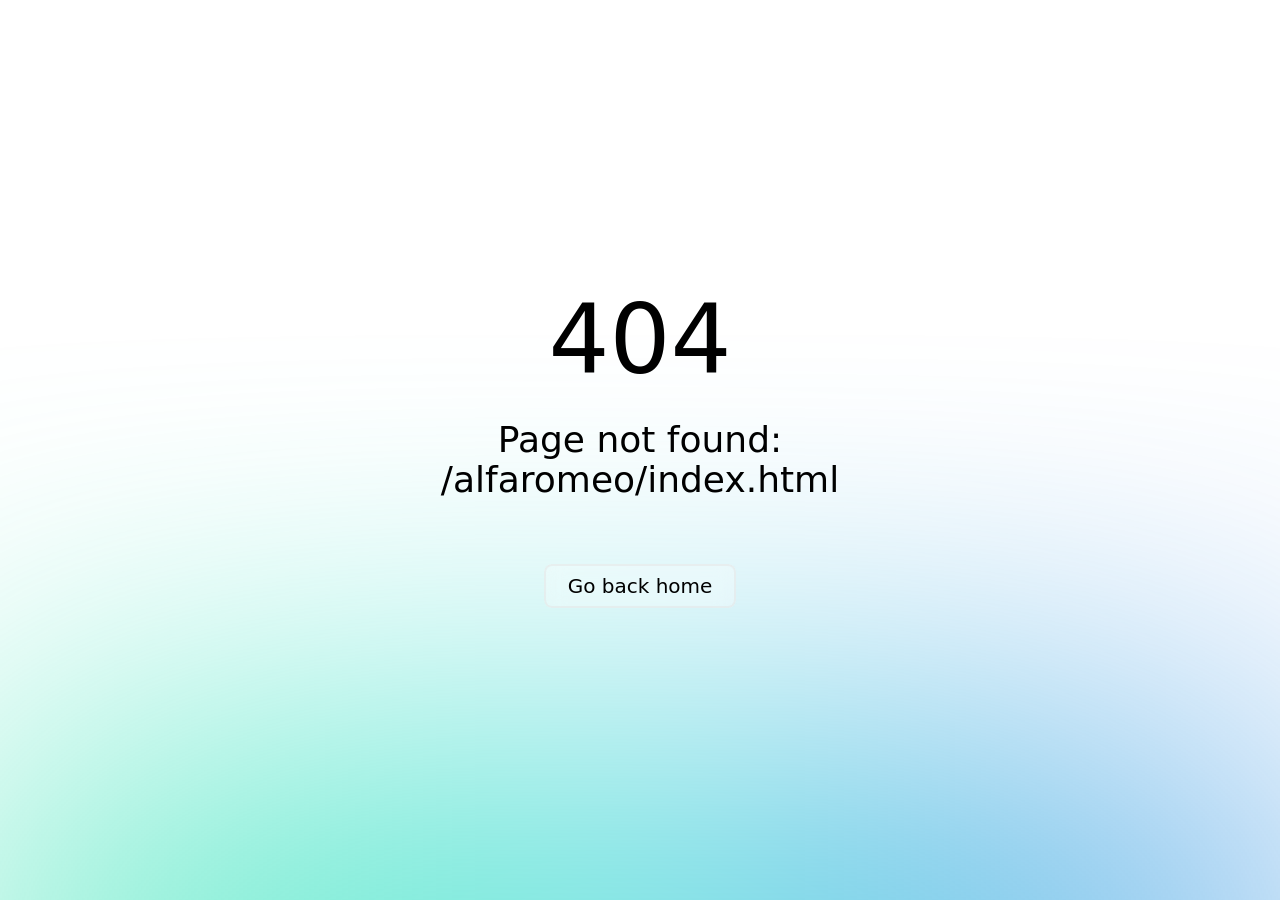
==== alfaromeo/index.html @ c538a5cf "Deploy Hangnama Car Nuxt to GitHub Pages" ====
<!DOCTYPE html><html><head><meta charset="utf-8">
<meta name="viewport" content="width=device-width, initial-scale=1">
<link rel="stylesheet" href="https://cdn.jsdelivr.net/npm/bootstrap@5.3.3/dist/css/bootstrap.min.css" integrity="sha384-QWTKZyjpPEjISv5WaRU9OFeRpok6YctnYmDr5pNlyT2bRjXh0JMhjY6hW+ALEwIH" crossorigin="anonymous">
<link rel="stylesheet" href="https://cdn.jsdelivr.net/npm/bootstrap-icons@1.11.3/font/bootstrap-icons.min.css">
<link rel="stylesheet" href="/_nuxt/entry.CYiP41U4.css" crossorigin>
<link rel="modulepreload" as="script" crossorigin href="/_nuxt/DBYtPxI-.js">
<script type="module" src="/_nuxt/DBYtPxI-.js" crossorigin></script>
<link rel="prefetch" as="style" crossorigin href="/_nuxt/error-404.DL_4WIao.css">
<link rel="prefetch" as="script" crossorigin href="/_nuxt/Bd-6T-sw.js">
<link rel="prefetch" as="script" crossorigin href="/_nuxt/Dx-Yxkcv.js">
<link rel="prefetch" as="style" crossorigin href="/_nuxt/error-500.I1Dtv2V5.css">
<link rel="prefetch" as="script" crossorigin href="/_nuxt/BzPZP6dp.js"></head><body><div id="__nuxt"></div><div id="teleports"></div><script>window.__NUXT__={};window.__NUXT__.config={public:{},app:{baseURL:"/",buildId:"4bd6d272-e607-4526-b167-729cb50c8083",buildAssetsDir:"/_nuxt/",cdnURL:""}}</script>
<script src="https://cdn.jsdelivr.net/npm/bootstrap@5.3.3/dist/js/bootstrap.bundle.min.js" integrity="sha384-YvpcrYf0tY3lHB60NNkmXc5s9fDVZLESaAA55NDzOxhy9GkcIdslK1eN7N6jIeHz" crossorigin="anonymous"></script>
<script type="application/json" data-nuxt-data="nuxt-app" data-ssr="false" id="__NUXT_DATA__">[{"prerenderedAt":1,"serverRendered":2},1791516139527,false]</script></body></html>
---- _nuxt/entry.CYiP41U4.css ----
*{box-sizing:border-box;margin:0;padding:0}body{background-color:#e3f2fd;font-family:Segoe UI,Tahoma,Geneva,Verdana,sans-serif}.navbar{background-color:#f6f1f1}.nav-link{color:#000;font-weight:600;margin-left:10px;margin-right:10px;text-transform:uppercase}.nav-link.active,.nav-link:hover{color:#19a7ce}.search{border:2px solid #19a7ce;border-radius:60px;height:40px;outline:none;padding-left:15px;width:160px}.btn0{background:#19a7ce;border:none;height:40px;padding:0 20px}.btn0,.btn1{border-radius:60px;color:#fff;font-weight:700}.btn1{background-color:#146c94;border:none;height:45px;width:200px}.btn1:hover{background-color:#19a7ce;color:#fff;transition:.5s}.news{background-color:#f6f1f1;color:#000}.news input{background:#000;border:2px solid #fff;border-radius:4px;color:#fff;height:45px;padding-left:15px;width:50%}.btn2{background:#f6f1f1;border:2px solid #000;cursor:pointer;font-weight:600;height:45px;width:100px}
---- _nuxt/error-404.DL_4WIao.css ----
.spotlight[data-v-1bd9e11a]{background:linear-gradient(45deg,#00dc82,#36e4da 50%,#0047e1);bottom:-30vh;filter:blur(20vh);height:40vh}.gradient-border[data-v-1bd9e11a]{-webkit-backdrop-filter:blur(10px);backdrop-filter:blur(10px);border-radius:.5rem;position:relative}@media(prefers-color-scheme:light){.gradient-border[data-v-1bd9e11a]{background-color:#ffffff4d}.gradient-border[data-v-1bd9e11a]:before{background:linear-gradient(90deg,#e2e2e2,#e2e2e2 25%,#00dc82,#36e4da 75%,#0047e1)}}@media(prefers-color-scheme:dark){.gradient-border[data-v-1bd9e11a]{background-color:#1414144d}.gradient-border[data-v-1bd9e11a]:before{background:linear-gradient(90deg,#303030,#303030 25%,#00dc82,#36e4da 75%,#0047e1)}}.gradient-border[data-v-1bd9e11a]:before{background-size:400% auto;border-radius:.5rem;content:"";inset:0;-webkit-mask:linear-gradient(#fff 0 0) content-box,linear-gradient(#fff 0 0);mask:linear-gradient(#fff 0 0) content-box,linear-gradient(#fff 0 0);-webkit-mask-composite:xor;mask-composite:exclude;opacity:.5;padding:2px;position:absolute;transition:background-position .3s ease-in-out,opacity .2s ease-in-out;width:100%}.gradient-border[data-v-1bd9e11a]:hover:before{background-position:-50% 0;opacity:1}.fixed[data-v-1bd9e11a]{position:fixed}.left-0[data-v-1bd9e11a]{left:0}.right-0[data-v-1bd9e11a]{right:0}.z-10[data-v-1bd9e11a]{z-index:10}.z-20[data-v-1bd9e11a]{z-index:20}.grid[data-v-1bd9e11a]{display:grid}.mb-16[data-v-1bd9e11a]{margin-bottom:4rem}.mb-8[data-v-1bd9e11a]{margin-bottom:2rem}.max-w-520px[data-v-1bd9e11a]{max-width:520px}.min-h-screen[data-v-1bd9e11a]{min-height:100vh}.w-full[data-v-1bd9e11a]{width:100%}.flex[data-v-1bd9e11a]{display:flex}.cursor-pointer[data-v-1bd9e11a]{cursor:pointer}.place-content-center[data-v-1bd9e11a]{place-content:center}.items-center[data-v-1bd9e11a]{align-items:center}.justify-center[data-v-1bd9e11a]{justify-content:center}.overflow-hidden[data-v-1bd9e11a]{overflow:hidden}.bg-white[data-v-1bd9e11a]{--un-bg-opacity:1;background-color:rgb(255 255 255/var(--un-bg-opacity))}.px-4[data-v-1bd9e11a]{padding-left:1rem;padding-right:1rem}.px-8[data-v-1bd9e11a]{padding-left:2rem;padding-right:2rem}.py-2[data-v-1bd9e11a]{padding-bottom:.5rem;padding-top:.5rem}.text-center[data-v-1bd9e11a]{text-align:center}.text-8xl[data-v-1bd9e11a]{font-size:6rem;line-height:1}.text-xl[data-v-1bd9e11a]{font-size:1.25rem;line-height:1.75rem}.text-black[data-v-1bd9e11a]{--un-text-opacity:1;color:rgb(0 0 0/var(--un-text-opacity))}.font-light[data-v-1bd9e11a]{font-weight:300}.font-medium[data-v-1bd9e11a]{font-weight:500}.leading-tight[data-v-1bd9e11a]{line-height:1.25}.font-sans[data-v-1bd9e11a]{font-family:ui-sans-serif,system-ui,-apple-system,BlinkMacSystemFont,Segoe UI,Roboto,Helvetica Neue,Arial,Noto Sans,sans-serif,Apple Color Emoji,Segoe UI Emoji,Segoe UI Symbol,Noto Color Emoji}.antialiased[data-v-1bd9e11a]{-webkit-font-smoothing:antialiased;-moz-osx-font-smoothing:grayscale}@media(prefers-color-scheme:dark){.dark\:bg-black[data-v-1bd9e11a]{--un-bg-opacity:1;background-color:rgb(0 0 0/var(--un-bg-opacity))}.dark\:text-white[data-v-1bd9e11a]{--un-text-opacity:1;color:rgb(255 255 255/var(--un-text-opacity))}}@media(min-width:640px){.sm\:px-0[data-v-1bd9e11a]{padding-left:0;padding-right:0}.sm\:px-6[data-v-1bd9e11a]{padding-left:1.5rem;padding-right:1.5rem}.sm\:py-3[data-v-1bd9e11a]{padding-bottom:.75rem;padding-top:.75rem}.sm\:text-4xl[data-v-1bd9e11a]{font-size:2.25rem;line-height:2.5rem}.sm\:text-xl[data-v-1bd9e11a]{font-size:1.25rem;line-height:1.75rem}}
---- _nuxt/error-500.I1Dtv2V5.css ----
.spotlight[data-v-a01dd0ba]{background:linear-gradient(45deg,#00dc82,#36e4da 50%,#0047e1);filter:blur(20vh)}.fixed[data-v-a01dd0ba]{position:fixed}.-bottom-1\/2[data-v-a01dd0ba]{bottom:-50%}.left-0[data-v-a01dd0ba]{left:0}.right-0[data-v-a01dd0ba]{right:0}.grid[data-v-a01dd0ba]{display:grid}.mb-16[data-v-a01dd0ba]{margin-bottom:4rem}.mb-8[data-v-a01dd0ba]{margin-bottom:2rem}.h-1\/2[data-v-a01dd0ba]{height:50%}.max-w-520px[data-v-a01dd0ba]{max-width:520px}.min-h-screen[data-v-a01dd0ba]{min-height:100vh}.place-content-center[data-v-a01dd0ba]{place-content:center}.overflow-hidden[data-v-a01dd0ba]{overflow:hidden}.bg-white[data-v-a01dd0ba]{--un-bg-opacity:1;background-color:rgb(255 255 255/var(--un-bg-opacity))}.px-8[data-v-a01dd0ba]{padding-left:2rem;padding-right:2rem}.text-center[data-v-a01dd0ba]{text-align:center}.text-8xl[data-v-a01dd0ba]{font-size:6rem;line-height:1}.text-xl[data-v-a01dd0ba]{font-size:1.25rem;line-height:1.75rem}.text-black[data-v-a01dd0ba]{--un-text-opacity:1;color:rgb(0 0 0/var(--un-text-opacity))}.font-light[data-v-a01dd0ba]{font-weight:300}.font-medium[data-v-a01dd0ba]{font-weight:500}.leading-tight[data-v-a01dd0ba]{line-height:1.25}.font-sans[data-v-a01dd0ba]{font-family:ui-sans-serif,system-ui,-apple-system,BlinkMacSystemFont,Segoe UI,Roboto,Helvetica Neue,Arial,Noto Sans,sans-serif,Apple Color Emoji,Segoe UI Emoji,Segoe UI Symbol,Noto Color Emoji}.antialiased[data-v-a01dd0ba]{-webkit-font-smoothing:antialiased;-moz-osx-font-smoothing:grayscale}@media(prefers-color-scheme:dark){.dark\:bg-black[data-v-a01dd0ba]{--un-bg-opacity:1;background-color:rgb(0 0 0/var(--un-bg-opacity))}.dark\:text-white[data-v-a01dd0ba]{--un-text-opacity:1;color:rgb(255 255 255/var(--un-text-opacity))}}@media(min-width:640px){.sm\:px-0[data-v-a01dd0ba]{padding-left:0;padding-right:0}.sm\:text-4xl[data-v-a01dd0ba]{font-size:2.25rem;line-height:2.5rem}}
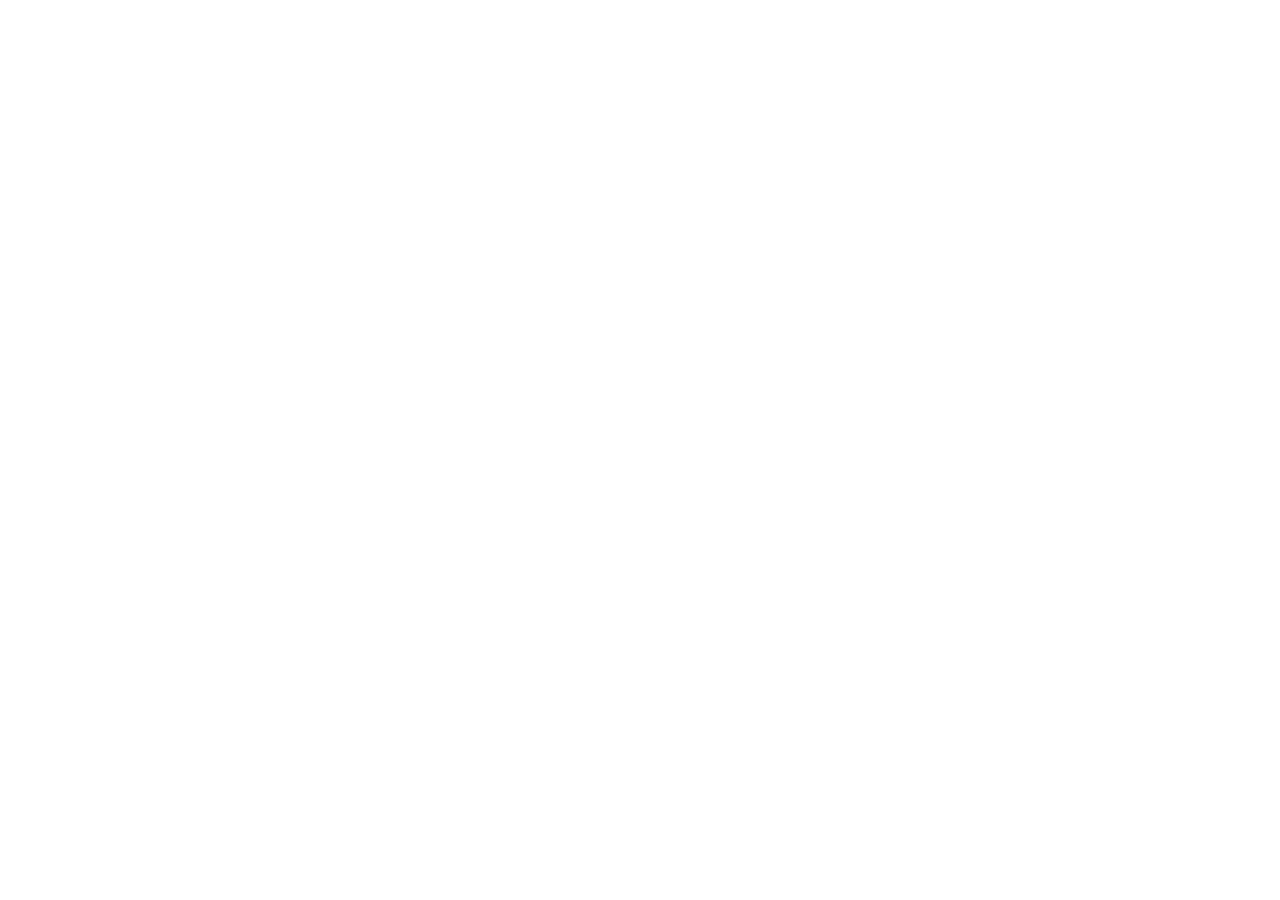
==== commit 37762819: "Fix baseURL for GitHub project pages deployment" ====
--- a/alfaromeo/index.html
+++ b/alfaromeo/index.html
@@ -2,13 +2,13 @@
 <meta name="viewport" content="width=device-width, initial-scale=1">
 <link rel="stylesheet" href="https://cdn.jsdelivr.net/npm/bootstrap@5.3.3/dist/css/bootstrap.min.css" integrity="sha384-QWTKZyjpPEjISv5WaRU9OFeRpok6YctnYmDr5pNlyT2bRjXh0JMhjY6hW+ALEwIH" crossorigin="anonymous">
 <link rel="stylesheet" href="https://cdn.jsdelivr.net/npm/bootstrap-icons@1.11.3/font/bootstrap-icons.min.css">
-<link rel="stylesheet" href="/_nuxt/entry.CYiP41U4.css" crossorigin>
-<link rel="modulepreload" as="script" crossorigin href="/_nuxt/DBYtPxI-.js">
-<script type="module" src="/_nuxt/DBYtPxI-.js" crossorigin></script>
-<link rel="prefetch" as="style" crossorigin href="/_nuxt/error-404.DL_4WIao.css">
-<link rel="prefetch" as="script" crossorigin href="/_nuxt/Bd-6T-sw.js">
-<link rel="prefetch" as="script" crossorigin href="/_nuxt/Dx-Yxkcv.js">
-<link rel="prefetch" as="style" crossorigin href="/_nuxt/error-500.I1Dtv2V5.css">
-<link rel="prefetch" as="script" crossorigin href="/_nuxt/BzPZP6dp.js"></head><body><div id="__nuxt"></div><div id="teleports"></div><script>window.__NUXT__={};window.__NUXT__.config={public:{},app:{baseURL:"/",buildId:"4bd6d272-e607-4526-b167-729cb50c8083",buildAssetsDir:"/_nuxt/",cdnURL:""}}</script>
+<link rel="stylesheet" href="/hangnama.github.io/_nuxt/entry.CYiP41U4.css" crossorigin>
+<link rel="modulepreload" as="script" crossorigin href="/hangnama.github.io/_nuxt/DBYtPxI-.js">
+<script type="module" src="/hangnama.github.io/_nuxt/DBYtPxI-.js" crossorigin></script>
+<link rel="prefetch" as="style" crossorigin href="/hangnama.github.io/_nuxt/error-404.DL_4WIao.css">
+<link rel="prefetch" as="script" crossorigin href="/hangnama.github.io/_nuxt/Bd-6T-sw.js">
+<link rel="prefetch" as="script" crossorigin href="/hangnama.github.io/_nuxt/Dx-Yxkcv.js">
+<link rel="prefetch" as="style" crossorigin href="/hangnama.github.io/_nuxt/error-500.I1Dtv2V5.css">
+<link rel="prefetch" as="script" crossorigin href="/hangnama.github.io/_nuxt/BzPZP6dp.js"></head><body><div id="__nuxt"></div><div id="teleports"></div><script>window.__NUXT__={};window.__NUXT__.config={public:{},app:{baseURL:"/hangnama.github.io/",buildId:"3d05c4db-a1ef-4d0c-a33a-ae3453f51cdb",buildAssetsDir:"/_nuxt/",cdnURL:""}}</script>
 <script src="https://cdn.jsdelivr.net/npm/bootstrap@5.3.3/dist/js/bootstrap.bundle.min.js" integrity="sha384-YvpcrYf0tY3lHB60NNkmXc5s9fDVZLESaAA55NDzOxhy9GkcIdslK1eN7N6jIeHz" crossorigin="anonymous"></script>
-<script type="application/json" data-nuxt-data="nuxt-app" data-ssr="false" id="__NUXT_DATA__">[{"prerenderedAt":1,"serverRendered":2},1791516139527,false]</script></body></html>+<script type="application/json" data-nuxt-data="nuxt-app" data-ssr="false" id="__NUXT_DATA__">[{"prerenderedAt":1,"serverRendered":2},1791516756498,false]</script></body></html>
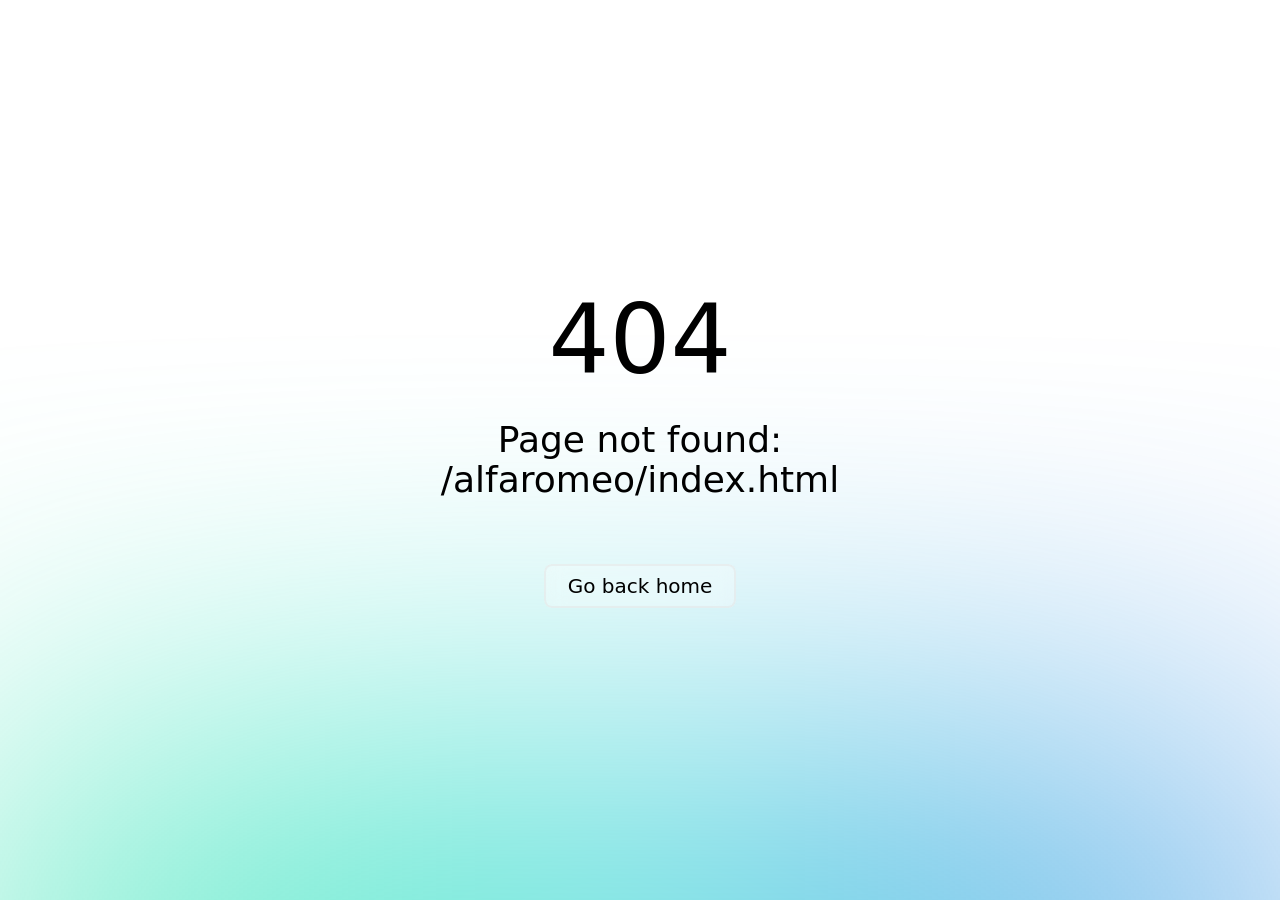
==== commit 3859f48f: "Fix blank screen with root baseURL and add nojekyll" ====
--- a/alfaromeo/index.html
+++ b/alfaromeo/index.html
@@ -2,13 +2,13 @@
 <meta name="viewport" content="width=device-width, initial-scale=1">
 <link rel="stylesheet" href="https://cdn.jsdelivr.net/npm/bootstrap@5.3.3/dist/css/bootstrap.min.css" integrity="sha384-QWTKZyjpPEjISv5WaRU9OFeRpok6YctnYmDr5pNlyT2bRjXh0JMhjY6hW+ALEwIH" crossorigin="anonymous">
 <link rel="stylesheet" href="https://cdn.jsdelivr.net/npm/bootstrap-icons@1.11.3/font/bootstrap-icons.min.css">
-<link rel="stylesheet" href="/hangnama.github.io/_nuxt/entry.CYiP41U4.css" crossorigin>
-<link rel="modulepreload" as="script" crossorigin href="/hangnama.github.io/_nuxt/DBYtPxI-.js">
-<script type="module" src="/hangnama.github.io/_nuxt/DBYtPxI-.js" crossorigin></script>
-<link rel="prefetch" as="style" crossorigin href="/hangnama.github.io/_nuxt/error-404.DL_4WIao.css">
-<link rel="prefetch" as="script" crossorigin href="/hangnama.github.io/_nuxt/Bd-6T-sw.js">
-<link rel="prefetch" as="script" crossorigin href="/hangnama.github.io/_nuxt/Dx-Yxkcv.js">
-<link rel="prefetch" as="style" crossorigin href="/hangnama.github.io/_nuxt/error-500.I1Dtv2V5.css">
-<link rel="prefetch" as="script" crossorigin href="/hangnama.github.io/_nuxt/BzPZP6dp.js"></head><body><div id="__nuxt"></div><div id="teleports"></div><script>window.__NUXT__={};window.__NUXT__.config={public:{},app:{baseURL:"/hangnama.github.io/",buildId:"3d05c4db-a1ef-4d0c-a33a-ae3453f51cdb",buildAssetsDir:"/_nuxt/",cdnURL:""}}</script>
+<link rel="stylesheet" href="/_nuxt/entry.CYiP41U4.css" crossorigin>
+<link rel="modulepreload" as="script" crossorigin href="/_nuxt/DBYtPxI-.js">
+<script type="module" src="/_nuxt/DBYtPxI-.js" crossorigin></script>
+<link rel="prefetch" as="style" crossorigin href="/_nuxt/error-404.DL_4WIao.css">
+<link rel="prefetch" as="script" crossorigin href="/_nuxt/Bd-6T-sw.js">
+<link rel="prefetch" as="script" crossorigin href="/_nuxt/Dx-Yxkcv.js">
+<link rel="prefetch" as="style" crossorigin href="/_nuxt/error-500.I1Dtv2V5.css">
+<link rel="prefetch" as="script" crossorigin href="/_nuxt/BzPZP6dp.js"></head><body><div id="__nuxt"></div><div id="teleports"></div><script>window.__NUXT__={};window.__NUXT__.config={public:{},app:{baseURL:"/",buildId:"5fddec61-83cf-455c-9e68-57acf85fe48a",buildAssetsDir:"/_nuxt/",cdnURL:""}}</script>
 <script src="https://cdn.jsdelivr.net/npm/bootstrap@5.3.3/dist/js/bootstrap.bundle.min.js" integrity="sha384-YvpcrYf0tY3lHB60NNkmXc5s9fDVZLESaAA55NDzOxhy9GkcIdslK1eN7N6jIeHz" crossorigin="anonymous"></script>
-<script type="application/json" data-nuxt-data="nuxt-app" data-ssr="false" id="__NUXT_DATA__">[{"prerenderedAt":1,"serverRendered":2},1791516756498,false]</script></body></html>+<script type="application/json" data-nuxt-data="nuxt-app" data-ssr="false" id="__NUXT_DATA__">[{"prerenderedAt":1,"serverRendered":2},1791517222505,false]</script></body></html>
--- a/_nuxt/entry.CYiP41U4.css
+++ b/_nuxt/entry.CYiP41U4.css
@@ -0,0 +1 @@
+*{box-sizing:border-box;margin:0;padding:0}body{background-color:#e3f2fd;font-family:Segoe UI,Tahoma,Geneva,Verdana,sans-serif}.navbar{background-color:#f6f1f1}.nav-link{color:#000;font-weight:600;margin-left:10px;margin-right:10px;text-transform:uppercase}.nav-link.active,.nav-link:hover{color:#19a7ce}.search{border:2px solid #19a7ce;border-radius:60px;height:40px;outline:none;padding-left:15px;width:160px}.btn0{background:#19a7ce;border:none;height:40px;padding:0 20px}.btn0,.btn1{border-radius:60px;color:#fff;font-weight:700}.btn1{background-color:#146c94;border:none;height:45px;width:200px}.btn1:hover{background-color:#19a7ce;color:#fff;transition:.5s}.news{background-color:#f6f1f1;color:#000}.news input{background:#000;border:2px solid #fff;border-radius:4px;color:#fff;height:45px;padding-left:15px;width:50%}.btn2{background:#f6f1f1;border:2px solid #000;cursor:pointer;font-weight:600;height:45px;width:100px}
--- a/_nuxt/error-404.DL_4WIao.css
+++ b/_nuxt/error-404.DL_4WIao.css
@@ -0,0 +1 @@
+.spotlight[data-v-1bd9e11a]{background:linear-gradient(45deg,#00dc82,#36e4da 50%,#0047e1);bottom:-30vh;filter:blur(20vh);height:40vh}.gradient-border[data-v-1bd9e11a]{-webkit-backdrop-filter:blur(10px);backdrop-filter:blur(10px);border-radius:.5rem;position:relative}@media(prefers-color-scheme:light){.gradient-border[data-v-1bd9e11a]{background-color:#ffffff4d}.gradient-border[data-v-1bd9e11a]:before{background:linear-gradient(90deg,#e2e2e2,#e2e2e2 25%,#00dc82,#36e4da 75%,#0047e1)}}@media(prefers-color-scheme:dark){.gradient-border[data-v-1bd9e11a]{background-color:#1414144d}.gradient-border[data-v-1bd9e11a]:before{background:linear-gradient(90deg,#303030,#303030 25%,#00dc82,#36e4da 75%,#0047e1)}}.gradient-border[data-v-1bd9e11a]:before{background-size:400% auto;border-radius:.5rem;content:"";inset:0;-webkit-mask:linear-gradient(#fff 0 0) content-box,linear-gradient(#fff 0 0);mask:linear-gradient(#fff 0 0) content-box,linear-gradient(#fff 0 0);-webkit-mask-composite:xor;mask-composite:exclude;opacity:.5;padding:2px;position:absolute;transition:background-position .3s ease-in-out,opacity .2s ease-in-out;width:100%}.gradient-border[data-v-1bd9e11a]:hover:before{background-position:-50% 0;opacity:1}.fixed[data-v-1bd9e11a]{position:fixed}.left-0[data-v-1bd9e11a]{left:0}.right-0[data-v-1bd9e11a]{right:0}.z-10[data-v-1bd9e11a]{z-index:10}.z-20[data-v-1bd9e11a]{z-index:20}.grid[data-v-1bd9e11a]{display:grid}.mb-16[data-v-1bd9e11a]{margin-bottom:4rem}.mb-8[data-v-1bd9e11a]{margin-bottom:2rem}.max-w-520px[data-v-1bd9e11a]{max-width:520px}.min-h-screen[data-v-1bd9e11a]{min-height:100vh}.w-full[data-v-1bd9e11a]{width:100%}.flex[data-v-1bd9e11a]{display:flex}.cursor-pointer[data-v-1bd9e11a]{cursor:pointer}.place-content-center[data-v-1bd9e11a]{place-content:center}.items-center[data-v-1bd9e11a]{align-items:center}.justify-center[data-v-1bd9e11a]{justify-content:center}.overflow-hidden[data-v-1bd9e11a]{overflow:hidden}.bg-white[data-v-1bd9e11a]{--un-bg-opacity:1;background-color:rgb(255 255 255/var(--un-bg-opacity))}.px-4[data-v-1bd9e11a]{padding-left:1rem;padding-right:1rem}.px-8[data-v-1bd9e11a]{padding-left:2rem;padding-right:2rem}.py-2[data-v-1bd9e11a]{padding-bottom:.5rem;padding-top:.5rem}.text-center[data-v-1bd9e11a]{text-align:center}.text-8xl[data-v-1bd9e11a]{font-size:6rem;line-height:1}.text-xl[data-v-1bd9e11a]{font-size:1.25rem;line-height:1.75rem}.text-black[data-v-1bd9e11a]{--un-text-opacity:1;color:rgb(0 0 0/var(--un-text-opacity))}.font-light[data-v-1bd9e11a]{font-weight:300}.font-medium[data-v-1bd9e11a]{font-weight:500}.leading-tight[data-v-1bd9e11a]{line-height:1.25}.font-sans[data-v-1bd9e11a]{font-family:ui-sans-serif,system-ui,-apple-system,BlinkMacSystemFont,Segoe UI,Roboto,Helvetica Neue,Arial,Noto Sans,sans-serif,Apple Color Emoji,Segoe UI Emoji,Segoe UI Symbol,Noto Color Emoji}.antialiased[data-v-1bd9e11a]{-webkit-font-smoothing:antialiased;-moz-osx-font-smoothing:grayscale}@media(prefers-color-scheme:dark){.dark\:bg-black[data-v-1bd9e11a]{--un-bg-opacity:1;background-color:rgb(0 0 0/var(--un-bg-opacity))}.dark\:text-white[data-v-1bd9e11a]{--un-text-opacity:1;color:rgb(255 255 255/var(--un-text-opacity))}}@media(min-width:640px){.sm\:px-0[data-v-1bd9e11a]{padding-left:0;padding-right:0}.sm\:px-6[data-v-1bd9e11a]{padding-left:1.5rem;padding-right:1.5rem}.sm\:py-3[data-v-1bd9e11a]{padding-bottom:.75rem;padding-top:.75rem}.sm\:text-4xl[data-v-1bd9e11a]{font-size:2.25rem;line-height:2.5rem}.sm\:text-xl[data-v-1bd9e11a]{font-size:1.25rem;line-height:1.75rem}}
--- a/_nuxt/error-500.I1Dtv2V5.css
+++ b/_nuxt/error-500.I1Dtv2V5.css
@@ -0,0 +1 @@
+.spotlight[data-v-a01dd0ba]{background:linear-gradient(45deg,#00dc82,#36e4da 50%,#0047e1);filter:blur(20vh)}.fixed[data-v-a01dd0ba]{position:fixed}.-bottom-1\/2[data-v-a01dd0ba]{bottom:-50%}.left-0[data-v-a01dd0ba]{left:0}.right-0[data-v-a01dd0ba]{right:0}.grid[data-v-a01dd0ba]{display:grid}.mb-16[data-v-a01dd0ba]{margin-bottom:4rem}.mb-8[data-v-a01dd0ba]{margin-bottom:2rem}.h-1\/2[data-v-a01dd0ba]{height:50%}.max-w-520px[data-v-a01dd0ba]{max-width:520px}.min-h-screen[data-v-a01dd0ba]{min-height:100vh}.place-content-center[data-v-a01dd0ba]{place-content:center}.overflow-hidden[data-v-a01dd0ba]{overflow:hidden}.bg-white[data-v-a01dd0ba]{--un-bg-opacity:1;background-color:rgb(255 255 255/var(--un-bg-opacity))}.px-8[data-v-a01dd0ba]{padding-left:2rem;padding-right:2rem}.text-center[data-v-a01dd0ba]{text-align:center}.text-8xl[data-v-a01dd0ba]{font-size:6rem;line-height:1}.text-xl[data-v-a01dd0ba]{font-size:1.25rem;line-height:1.75rem}.text-black[data-v-a01dd0ba]{--un-text-opacity:1;color:rgb(0 0 0/var(--un-text-opacity))}.font-light[data-v-a01dd0ba]{font-weight:300}.font-medium[data-v-a01dd0ba]{font-weight:500}.leading-tight[data-v-a01dd0ba]{line-height:1.25}.font-sans[data-v-a01dd0ba]{font-family:ui-sans-serif,system-ui,-apple-system,BlinkMacSystemFont,Segoe UI,Roboto,Helvetica Neue,Arial,Noto Sans,sans-serif,Apple Color Emoji,Segoe UI Emoji,Segoe UI Symbol,Noto Color Emoji}.antialiased[data-v-a01dd0ba]{-webkit-font-smoothing:antialiased;-moz-osx-font-smoothing:grayscale}@media(prefers-color-scheme:dark){.dark\:bg-black[data-v-a01dd0ba]{--un-bg-opacity:1;background-color:rgb(0 0 0/var(--un-bg-opacity))}.dark\:text-white[data-v-a01dd0ba]{--un-text-opacity:1;color:rgb(255 255 255/var(--un-text-opacity))}}@media(min-width:640px){.sm\:px-0[data-v-a01dd0ba]{padding-left:0;padding-right:0}.sm\:text-4xl[data-v-a01dd0ba]{font-size:2.25rem;line-height:2.5rem}}
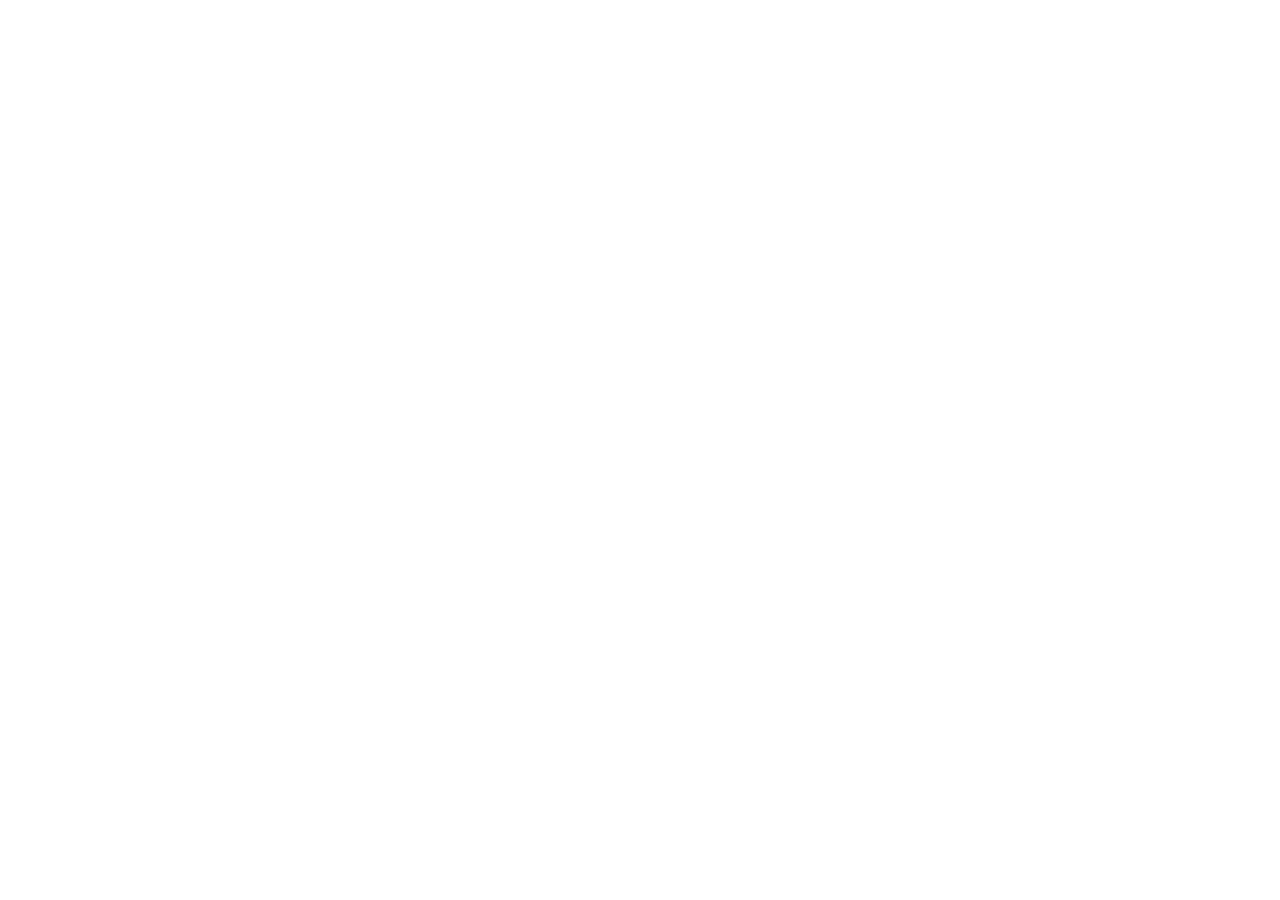
==== commit 45b753be: "Fix baseURL for hangnama.github.io repository" ====
--- a/alfaromeo/index.html
+++ b/alfaromeo/index.html
@@ -2,13 +2,13 @@
 <meta name="viewport" content="width=device-width, initial-scale=1">
 <link rel="stylesheet" href="https://cdn.jsdelivr.net/npm/bootstrap@5.3.3/dist/css/bootstrap.min.css" integrity="sha384-QWTKZyjpPEjISv5WaRU9OFeRpok6YctnYmDr5pNlyT2bRjXh0JMhjY6hW+ALEwIH" crossorigin="anonymous">
 <link rel="stylesheet" href="https://cdn.jsdelivr.net/npm/bootstrap-icons@1.11.3/font/bootstrap-icons.min.css">
-<link rel="stylesheet" href="/_nuxt/entry.CYiP41U4.css" crossorigin>
-<link rel="modulepreload" as="script" crossorigin href="/_nuxt/DBYtPxI-.js">
-<script type="module" src="/_nuxt/DBYtPxI-.js" crossorigin></script>
-<link rel="prefetch" as="style" crossorigin href="/_nuxt/error-404.DL_4WIao.css">
-<link rel="prefetch" as="script" crossorigin href="/_nuxt/Bd-6T-sw.js">
-<link rel="prefetch" as="script" crossorigin href="/_nuxt/Dx-Yxkcv.js">
-<link rel="prefetch" as="style" crossorigin href="/_nuxt/error-500.I1Dtv2V5.css">
-<link rel="prefetch" as="script" crossorigin href="/_nuxt/BzPZP6dp.js"></head><body><div id="__nuxt"></div><div id="teleports"></div><script>window.__NUXT__={};window.__NUXT__.config={public:{},app:{baseURL:"/",buildId:"5fddec61-83cf-455c-9e68-57acf85fe48a",buildAssetsDir:"/_nuxt/",cdnURL:""}}</script>
+<link rel="stylesheet" href="/hangnama.github.io/_nuxt/entry.CYiP41U4.css" crossorigin>
+<link rel="modulepreload" as="script" crossorigin href="/hangnama.github.io/_nuxt/yTQZZCXL.js">
+<script type="module" src="/hangnama.github.io/_nuxt/yTQZZCXL.js" crossorigin></script>
+<link rel="prefetch" as="style" crossorigin href="/hangnama.github.io/_nuxt/error-404.DL_4WIao.css">
+<link rel="prefetch" as="script" crossorigin href="/hangnama.github.io/_nuxt/BvixS6T6.js">
+<link rel="prefetch" as="script" crossorigin href="/hangnama.github.io/_nuxt/DFLwdODR.js">
+<link rel="prefetch" as="style" crossorigin href="/hangnama.github.io/_nuxt/error-500.I1Dtv2V5.css">
+<link rel="prefetch" as="script" crossorigin href="/hangnama.github.io/_nuxt/9XxbHriV.js"></head><body><div id="__nuxt"></div><div id="teleports"></div><script>window.__NUXT__={};window.__NUXT__.config={public:{},app:{baseURL:"/hangnama.github.io/",buildId:"8b358015-846e-41bd-a1ec-0fd569b76def",buildAssetsDir:"/_nuxt/",cdnURL:""}}</script>
 <script src="https://cdn.jsdelivr.net/npm/bootstrap@5.3.3/dist/js/bootstrap.bundle.min.js" integrity="sha384-YvpcrYf0tY3lHB60NNkmXc5s9fDVZLESaAA55NDzOxhy9GkcIdslK1eN7N6jIeHz" crossorigin="anonymous"></script>
-<script type="application/json" data-nuxt-data="nuxt-app" data-ssr="false" id="__NUXT_DATA__">[{"prerenderedAt":1,"serverRendered":2},1791517222505,false]</script></body></html>+<script type="application/json" data-nuxt-data="nuxt-app" data-ssr="false" id="__NUXT_DATA__">[{"prerenderedAt":1,"serverRendered":2},1791518610162,false]</script></body></html>
